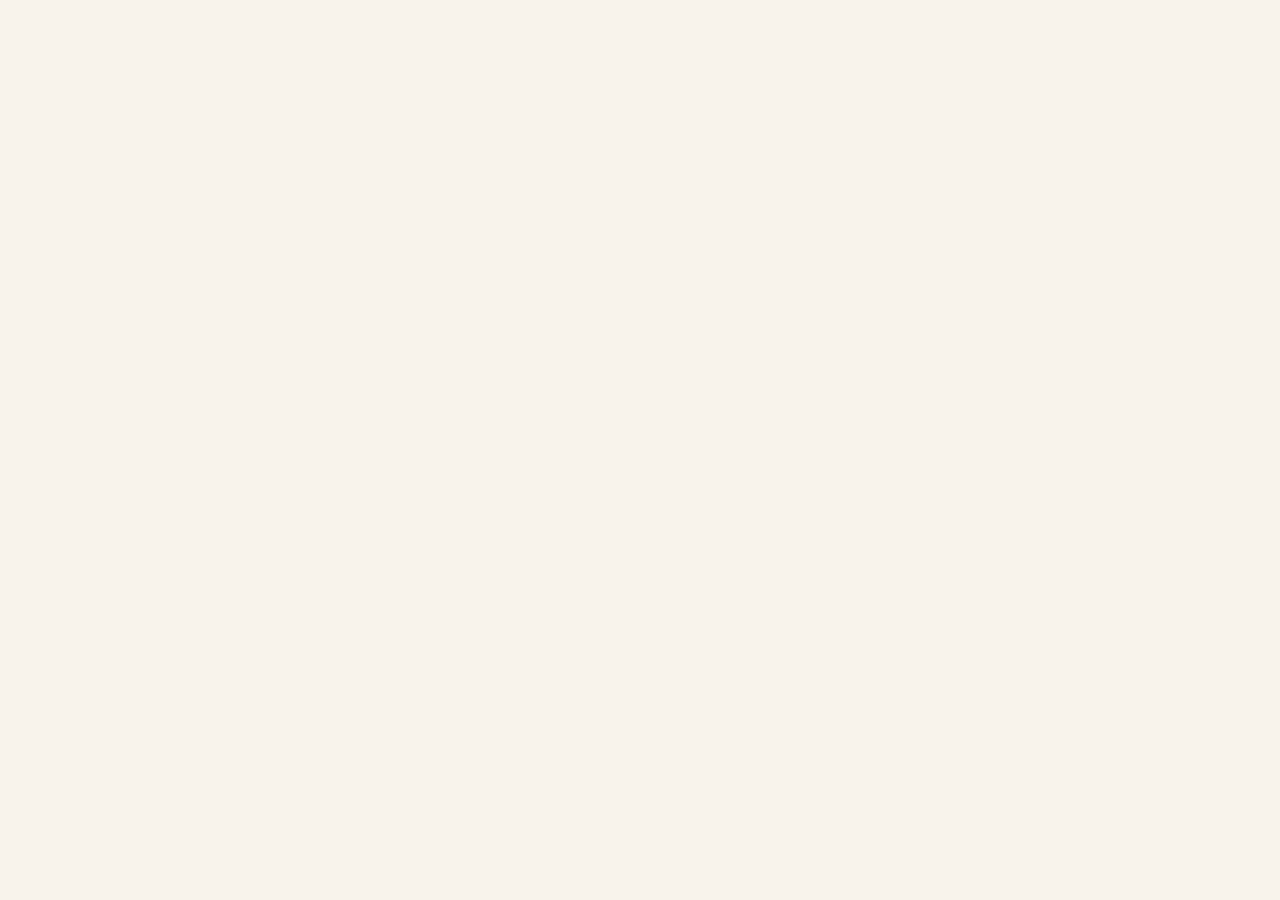
==== bevande.html @ 34ea10a6 "Create bevande.html for beverage menu" ====
<!DOCTYPE html>
<html lang="it">
<head>
    <meta charset="UTF-8">
    <meta name="viewport" content="width=device-width, initial-scale=1.0">
    <title>Bevande - Pizzeria Bella Napoli</title>
    <link rel="stylesheet" href="style.css">
</head>
<body>

    <!-- CONTENUTI DELLE PIZZE DA AGGIUNGERE -->

</body>
</html>
---- style.css ----
* {
    margin: 0;
    padding: 0;
    box-sizing: border-box;
}

body {
    font-family: Arial, sans-serif;
    background-color: #f8f3eb;
    color: #292929;
}

nav {
    display: flex;
    justify-content: space-between;
    align-items: center;
    padding: 20px 8%;
    background-color: #8b2020;
}

.logo {
    color: white;
    font-size: 24px;
    font-weight: bold;
    text-decoration: none;
}

.nav-links {
    display: flex;
    gap: 25px;
}

.nav-links a {
    color: white;
    text-decoration: none;
}

.nav-links a:hover {
    color: #ffd27d;
}

.hero {
    min-height: 80vh;
    display: flex;
    flex-direction: column;
    justify-content: center;
    align-items: center;
    text-align: center;
    padding: 30px;
}

.hero h1 {
    font-size: 42px;
    margin-bottom: 20px;
}

.hero p {
    max-width: 550px;
    line-height: 1.7;
    margin-bottom: 25px;
}

.button {
    background-color: #8b2020;
    color: white;
    padding: 14px 25px;
    border-radius: 6px;
    text-decoration: none;
}

.button:hover {
    background-color: #641515;
}
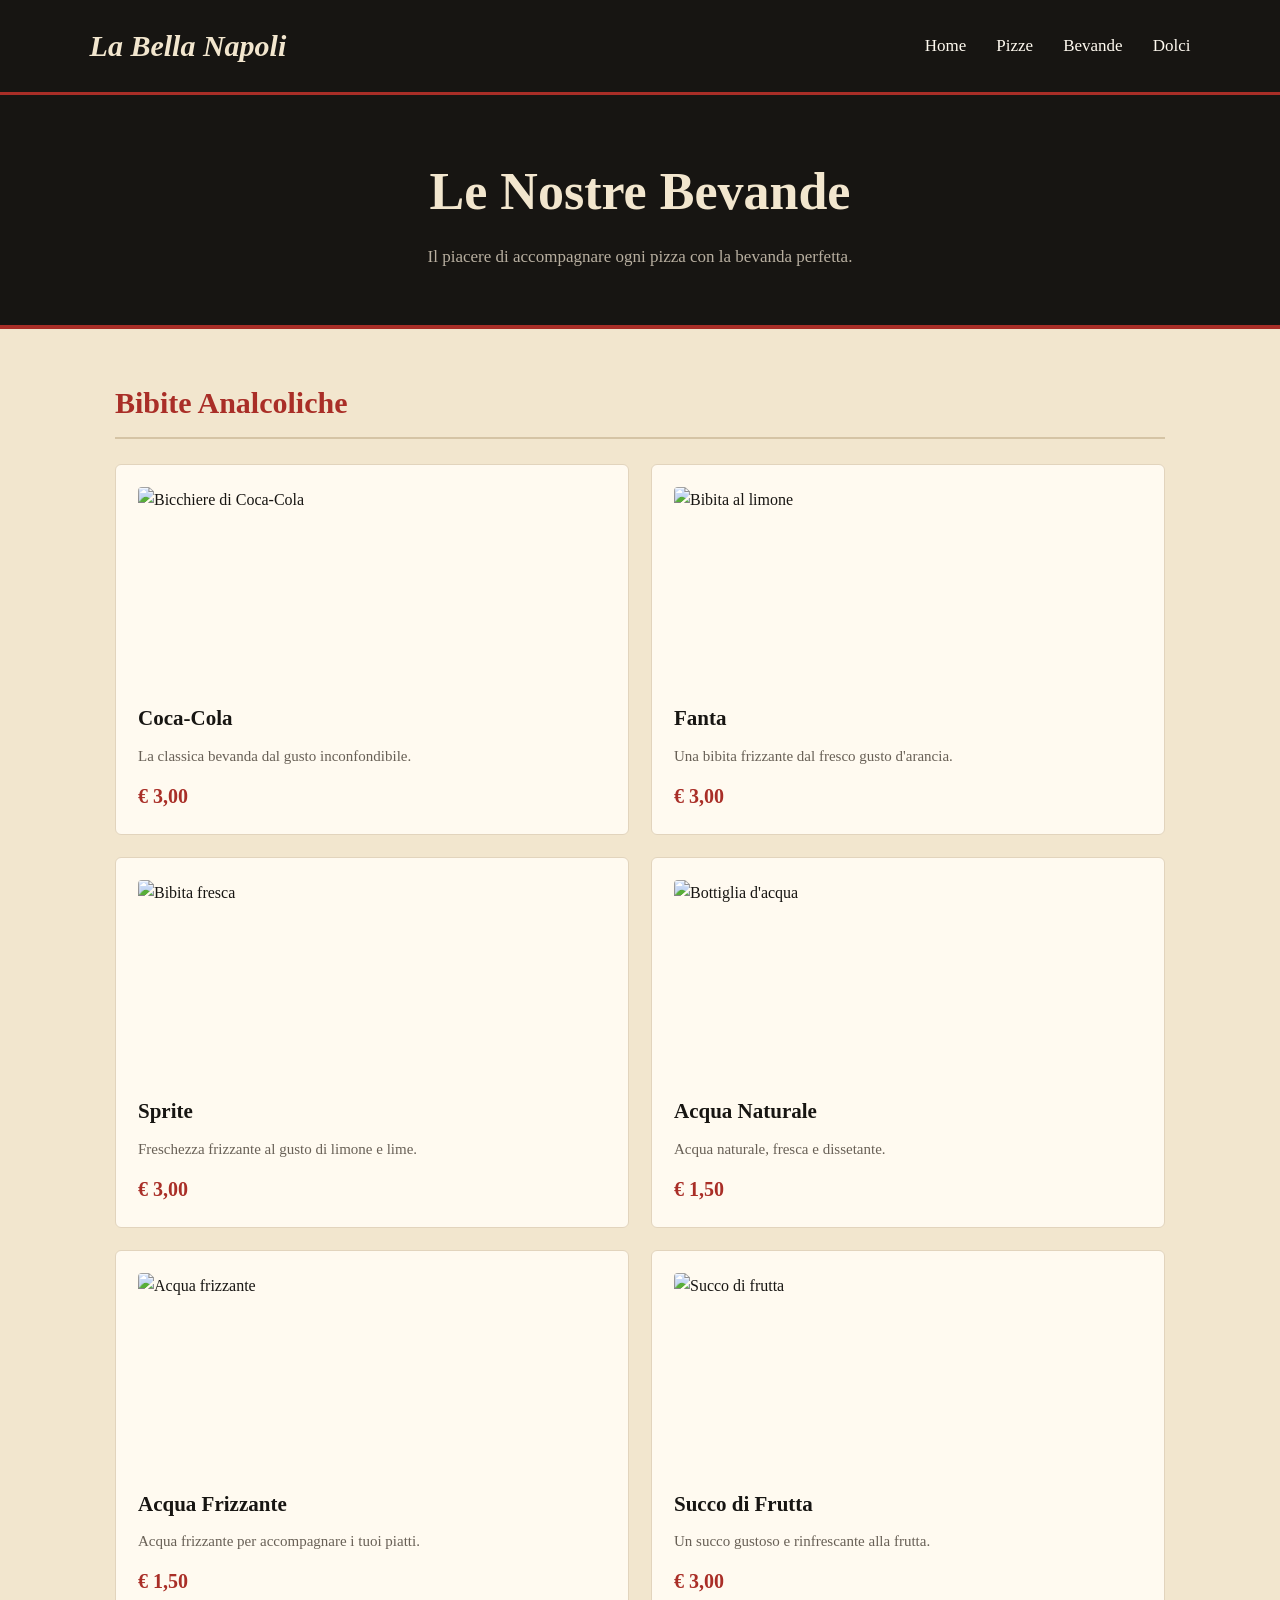
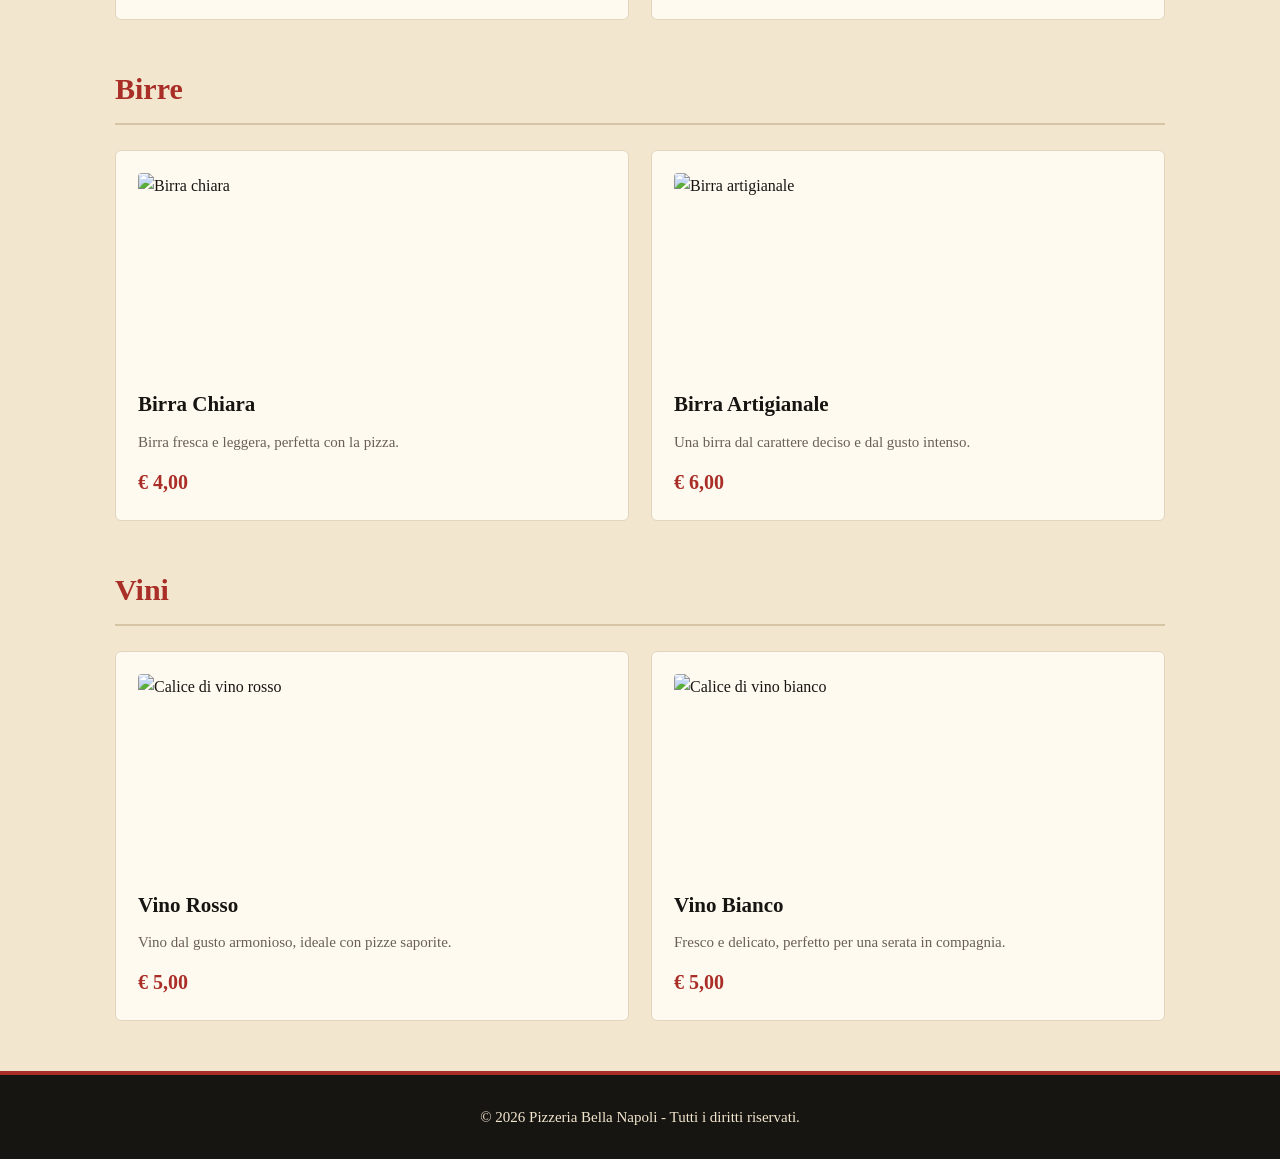
==== commit d1838976: "Update bevande.html" ====
--- a/bevande.html
+++ b/bevande.html
@@ -9,7 +9,157 @@
 </head>
 <body>
 
-    <!-- CONTENUTI DELLE PIZZE DA AGGIUNGERE -->
+    <!-- NAVBAR -->
+
+    <nav>
+        <a href="index.html" class="logo">La Bella Napoli</a>
+
+        <div class="nav-links">
+            <a href="index.html">Home</a>
+            <a href="pizze.html">Pizze</a>
+            <a href="bevande.html">Bevande</a>
+            <a href="dolci.html">Dolci</a>
+        </div>
+    </nav>
+
+    <!-- TITOLO DELLA PAGINA -->
+
+    <header class="page-header">
+        <h1>Le Nostre Bevande</h1>
+        <p>Il piacere di accompagnare ogni pizza con la bevanda perfetta.</p>
+    </header>
+
+    <!-- CONTENUTO DEL MENU -->
+
+    <main class="menu-container">
+
+        <!-- BIBITE -->
+
+        <section class="menu-section">
+            <h2>Bibite Analcoliche</h2>
+
+            <div class="menu-items">
+
+                <article class="menu-item">
+                    <img src="https://images.unsplash.com/photo-1622483767028-3f66f32aef97?auto=format&fit=crop&w=800&q=85"
+                         alt="Bicchiere di Coca-Cola">
+
+                    <h3>Coca-Cola</h3>
+                    <p>La classica bevanda dal gusto inconfondibile.</p>
+                    <span class="price">€ 3,00</span>
+                </article>
+
+                <article class="menu-item">
+                    <img src="https://images.unsplash.com/photo-1513558161293-cdaf765edfd7?auto=format&fit=crop&w=800&q=85"
+                         alt="Bibita al limone">
+
+                    <h3>Fanta</h3>
+                    <p>Una bibita frizzante dal fresco gusto d'arancia.</p>
+                    <span class="price">€ 3,00</span>
+                </article>
+
+                <article class="menu-item">
+                    <img src="https://images.unsplash.com/photo-1513558161293-cdaf765edfd7?auto=format&fit=crop&w=800&q=85"
+                         alt="Bibita fresca">
+
+                    <h3>Sprite</h3>
+                    <p>Freschezza frizzante al gusto di limone e lime.</p>
+                    <span class="price">€ 3,00</span>
+                </article>
+
+                <article class="menu-item">
+                    <img src="https://images.unsplash.com/photo-1548839140-29a749e1cf4d?auto=format&fit=crop&w=800&q=85"
+                         alt="Bottiglia d'acqua">
+
+                    <h3>Acqua Naturale</h3>
+                    <p>Acqua naturale, fresca e dissetante.</p>
+                    <span class="price">€ 1,50</span>
+                </article>
+
+                <article class="menu-item">
+                    <img src="https://images.unsplash.com/photo-1548839140-29a749e1cf4d?auto=format&fit=crop&w=800&q=85"
+                         alt="Acqua frizzante">
+
+                    <h3>Acqua Frizzante</h3>
+                    <p>Acqua frizzante per accompagnare i tuoi piatti.</p>
+                    <span class="price">€ 1,50</span>
+                </article>
+
+                <article class="menu-item">
+                    <img src="https://images.unsplash.com/photo-1600271886742-f049cd451bba?auto=format&fit=crop&w=800&q=85"
+                         alt="Succo di frutta">
+
+                    <h3>Succo di Frutta</h3>
+                    <p>Un succo gustoso e rinfrescante alla frutta.</p>
+                    <span class="price">€ 3,00</span>
+                </article>
+
+            </div>
+        </section>
+
+        <!-- BIRRE -->
+
+        <section class="menu-section">
+            <h2>Birre</h2>
+
+            <div class="menu-items">
+
+                <article class="menu-item">
+                    <img src="https://images.unsplash.com/photo-1608270586620-248524c67de9?auto=format&fit=crop&w=800&q=85"
+                         alt="Birra chiara">
+
+                    <h3>Birra Chiara</h3>
+                    <p>Birra fresca e leggera, perfetta con la pizza.</p>
+                    <span class="price">€ 4,00</span>
+                </article>
+
+                <article class="menu-item">
+                    <img src="https://images.unsplash.com/photo-1535958636474-b021ee887b13?auto=format&fit=crop&w=800&q=85"
+                         alt="Birra artigianale">
+
+                    <h3>Birra Artigianale</h3>
+                    <p>Una birra dal carattere deciso e dal gusto intenso.</p>
+                    <span class="price">€ 6,00</span>
+                </article>
+
+            </div>
+        </section>
+
+        <!-- VINI -->
+
+        <section class="menu-section">
+            <h2>Vini</h2>
+
+            <div class="menu-items">
+
+                <article class="menu-item">
+                    <img src="https://images.unsplash.com/photo-1510812431401-41d2bd2722f3?auto=format&fit=crop&w=800&q=85"
+                         alt="Calice di vino rosso">
+
+                    <h3>Vino Rosso</h3>
+                    <p>Vino dal gusto armonioso, ideale con pizze saporite.</p>
+                    <span class="price">€ 5,00</span>
+                </article>
+
+                <article class="menu-item">
+                    <img src="https://images.unsplash.com/photo-1516594915697-87eb3b1c14ea?auto=format&fit=crop&w=800&q=85"
+                         alt="Calice di vino bianco">
+
+                    <h3>Vino Bianco</h3>
+                    <p>Fresco e delicato, perfetto per una serata in compagnia.</p>
+                    <span class="price">€ 5,00</span>
+                </article>
+
+            </div>
+        </section>
+
+    </main>
+
+    <!-- FOOTER -->
+
+    <footer>
+        <p>&copy; 2026 Pizzeria Bella Napoli - Tutti i diritti riservati.</p>
+    </footer>
 
 </body>
 </html>
--- a/style.css
+++ b/style.css
@@ -1,3 +1,7 @@
+
+/* =========================
+   RESET E IMPOSTAZIONI BASE
+========================= */
 
 * {
     margin: 0;
@@ -5,70 +9,315 @@
     box-sizing: border-box;
 }
 
+:root {
+    --nero: #171512;
+    --rosso: #a92e27;
+    --rosso-scuro: #7d201c;
+    --crema: #f2e6ce;
+    --bianco: #fffaf0;
+    --verde: #526747;
+    --grigio: #b8afa0;
+}
+
+html {
+    scroll-behavior: smooth;
+}
+
 body {
-    font-family: Arial, sans-serif;
-    background-color: #f8f3eb;
-    color: #292929;
-}
+    font-family: Georgia, "Times New Roman", serif;
+    background-color: var(--crema);
+    color: var(--nero);
+    line-height: 1.6;
+}
+
+a {
+    color: inherit;
+    text-decoration: none;
+}
+
+img {
+    display: block;
+    max-width: 100%;
+}
+
+/* =========================
+   NAVBAR
+========================= */
 
 nav {
     display: flex;
     justify-content: space-between;
     align-items: center;
-    padding: 20px 8%;
-    background-color: #8b2020;
+    padding: 22px 7%;
+    background-color: var(--nero);
+    color: var(--bianco);
+    border-bottom: 3px solid var(--rosso);
 }
 
 .logo {
-    color: white;
-    font-size: 24px;
+    font-size: 30px;
+    font-style: italic;
     font-weight: bold;
-    text-decoration: none;
+    color: var(--crema);
 }
 
 .nav-links {
     display: flex;
-    gap: 25px;
+    align-items: center;
+    gap: 30px;
 }
 
 .nav-links a {
-    color: white;
-    text-decoration: none;
+    font-size: 17px;
+    transition: color 0.3s;
 }
 
 .nav-links a:hover {
-    color: #ffd27d;
-}
+    color: #d94a40;
+}
+
+/* =========================
+   HOME PAGE
+========================= */
 
 .hero {
-    min-height: 80vh;
+    min-height: 75vh;
     display: flex;
     flex-direction: column;
     justify-content: center;
-    align-items: center;
-    text-align: center;
-    padding: 30px;
+    align-items: flex-start;
+    padding: 80px 10%;
+    background:
+        linear-gradient(
+            90deg,
+            rgba(23, 21, 18, 0.97),
+            rgba(23, 21, 18, 0.65)
+        ),
+        url("https://images.unsplash.com/photo-1579751626657-72bc17010498?auto=format&fit=crop&w=1800&q=85")
+        center/cover no-repeat;
+    color: var(--bianco);
 }
 
 .hero h1 {
-    font-size: 42px;
-    margin-bottom: 20px;
+    max-width: 700px;
+    font-size: clamp(38px, 6vw, 68px);
+    line-height: 1.1;
+    margin-bottom: 25px;
+}
+
+.hero h1 span {
+    color: #d33a30;
 }
 
 .hero p {
     max-width: 550px;
-    line-height: 1.7;
+    font-size: 19px;
+    color: var(--crema);
+    margin-bottom: 30px;
+}
+
+/* =========================
+   PULSANTI
+========================= */
+
+.button {
+    display: inline-block;
+    padding: 13px 28px;
+    background-color: var(--rosso);
+    color: white;
+    border: 2px solid var(--rosso);
+    border-radius: 4px;
+    font-size: 17px;
+    font-weight: bold;
+    transition: background-color 0.3s, transform 0.3s;
+}
+
+.button:hover {
+    background-color: var(--rosso-scuro);
+    border-color: var(--rosso-scuro);
+    transform: translateY(-2px);
+}
+
+/* =========================
+   TITOLI DELLE PAGINE
+========================= */
+
+.page-header {
+    text-align: center;
+    padding: 55px 20px;
+    background-color: var(--nero);
+    color: var(--crema);
+    border-bottom: 4px solid var(--rosso);
+}
+
+.page-header h1 {
+    font-size: clamp(34px, 5vw, 52px);
+    margin-bottom: 10px;
+}
+
+.page-header p {
+    color: var(--grigio);
+    font-size: 17px;
+}
+
+/* =========================
+   CONTENUTO DEL MENU
+========================= */
+
+.menu-container {
+    max-width: 1100px;
+    margin: 50px auto;
+    padding: 0 25px;
+}
+
+.menu-section {
+    margin-bottom: 45px;
+}
+
+.menu-section h2 {
+    font-size: 30px;
+    color: var(--rosso);
     margin-bottom: 25px;
-}
-
-.button {
-    background-color: #8b2020;
-    color: white;
-    padding: 14px 25px;
+    padding-bottom: 10px;
+    border-bottom: 2px solid #d5c4a5;
+}
+
+/* =========================
+   SINGOLI PRODOTTI
+========================= */
+
+.menu-items {
+    display: grid;
+    grid-template-columns: repeat(2, minmax(0, 1fr));
+    gap: 22px;
+}
+
+.menu-item {
+    padding: 22px;
+    background-color: var(--bianco);
+    border: 1px solid #e2d4bd;
     border-radius: 6px;
-    text-decoration: none;
-}
-
-.button:hover {
-    background-color: #641515;
-}
+    transition: transform 0.3s, box-shadow 0.3s;
+}
+
+.menu-item:hover {
+    transform: translateY(-4px);
+    box-shadow: 0 8px 20px rgba(23, 21, 18, 0.1);
+}
+
+.menu-item h3 {
+    font-size: 21px;
+    margin-bottom: 8px;
+}
+
+.menu-item p {
+    color: #686056;
+    font-size: 15px;
+}
+
+.menu-item .price {
+    display: block;
+    margin-top: 12px;
+    color: var(--rosso);
+    font-size: 20px;
+    font-weight: bold;
+}
+
+/* =========================
+   IMMAGINI DEI PRODOTTI
+========================= */
+
+.menu-item img {
+    width: 100%;
+    height: 200px;
+    object-fit: cover;
+    border-radius: 4px;
+    margin-bottom: 15px;
+}
+
+/* =========================
+   FOOTER
+========================= */
+
+footer {
+    padding: 30px 20px;
+    background-color: var(--nero);
+    color: var(--crema);
+    text-align: center;
+    border-top: 4px solid var(--rosso);
+}
+
+footer p {
+    font-size: 15px;
+}
+
+/* =========================
+   RESPONSIVE - TABLET E MOBILE
+========================= */
+
+@media (max-width: 768px) {
+    nav {
+        flex-direction: column;
+        gap: 18px;
+        padding: 20px;
+    }
+
+    .logo {
+        font-size: 26px;
+    }
+
+    .nav-links {
+        justify-content: center;
+        flex-wrap: wrap;
+        gap: 12px 20px;
+    }
+
+    .nav-links a {
+        font-size: 15px;
+    }
+
+    .hero {
+        min-height: 65vh;
+        padding: 60px 7%;
+        background-position: center;
+    }
+
+    .hero h1 {
+        font-size: 40px;
+    }
+
+    .hero p {
+        font-size: 17px;
+    }
+
+    .menu-container {
+        margin: 30px auto;
+        padding: 0 16px;
+    }
+
+    .menu-items {
+        grid-template-columns: 1fr;
+    }
+
+    .menu-item img {
+        height: 220px;
+    }
+
+    .page-header {
+        padding: 40px 15px;
+    }
+}
+
+@media (max-width: 400px) {
+    .nav-links {
+        gap: 10px 14px;
+    }
+
+    .nav-links a {
+        font-size: 14px;
+    }
+
+    .hero h1 {
+        font-size: 34px;
+    }
+}
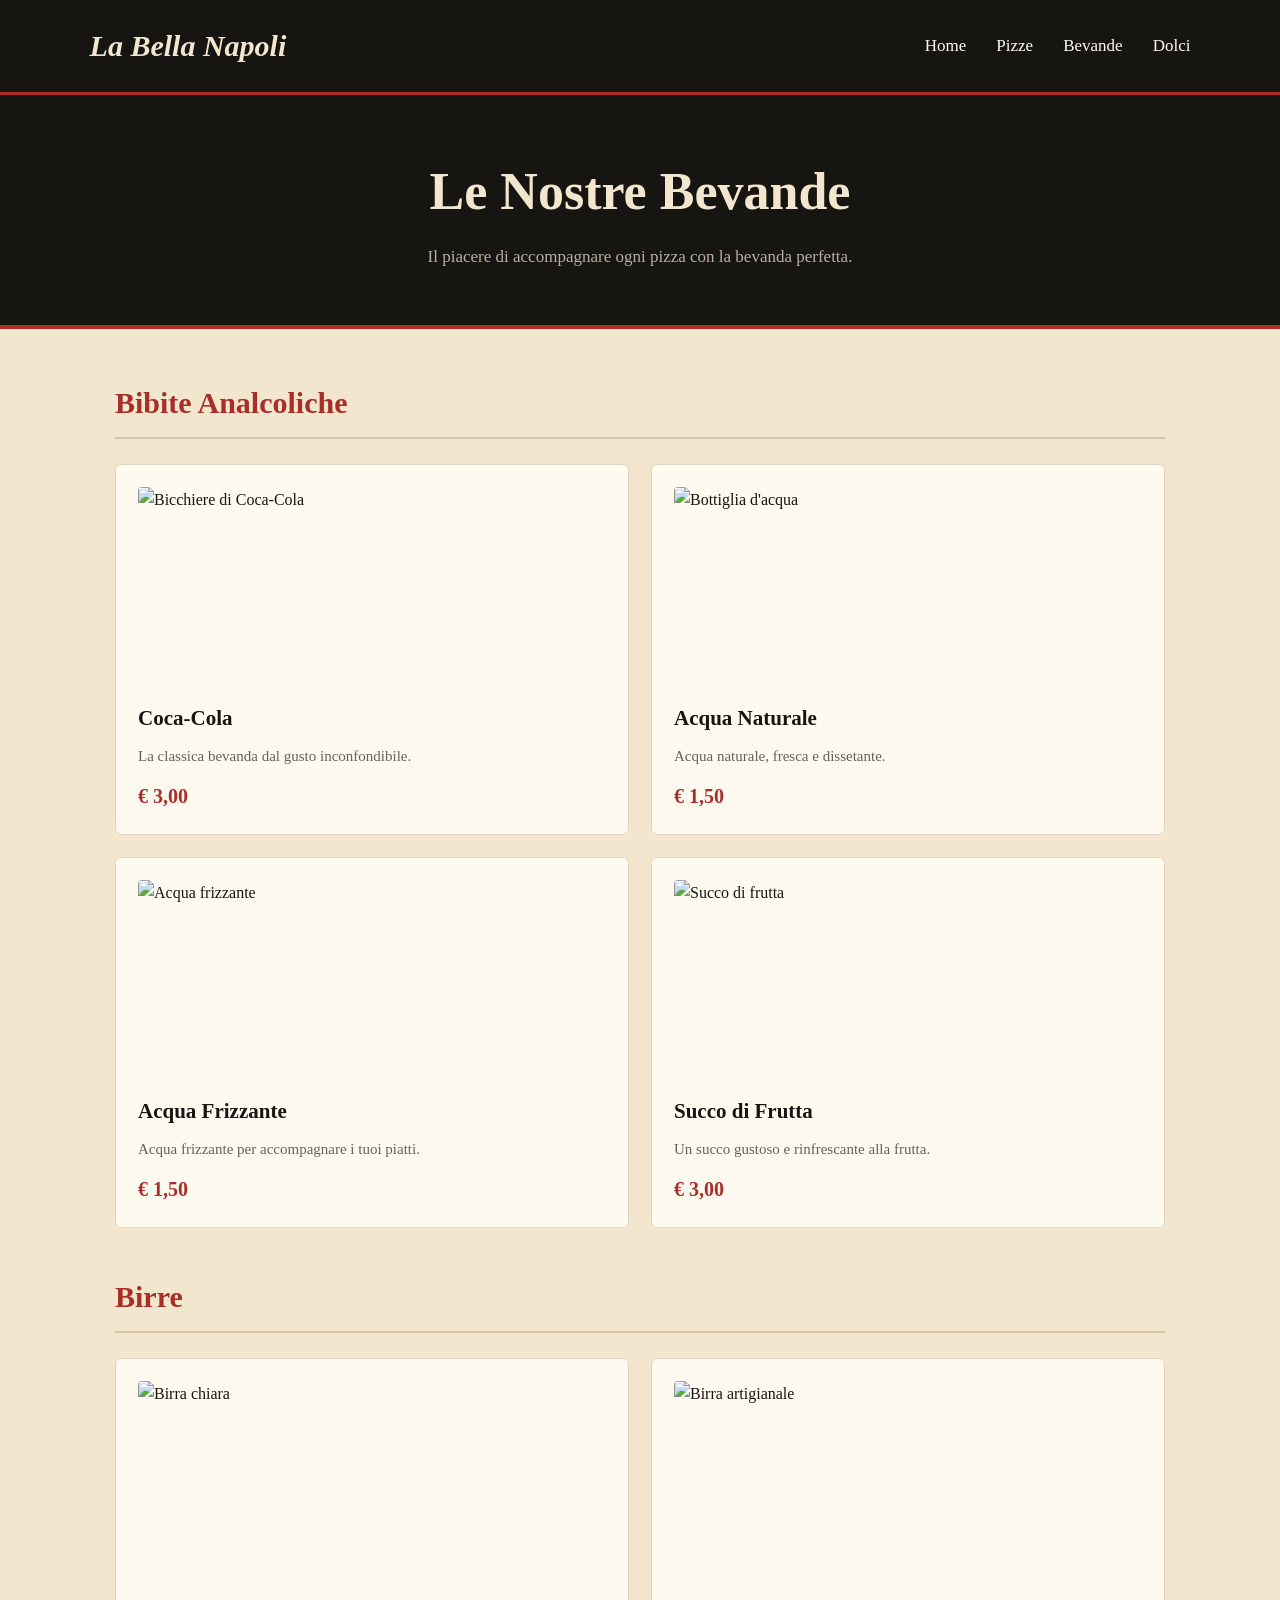
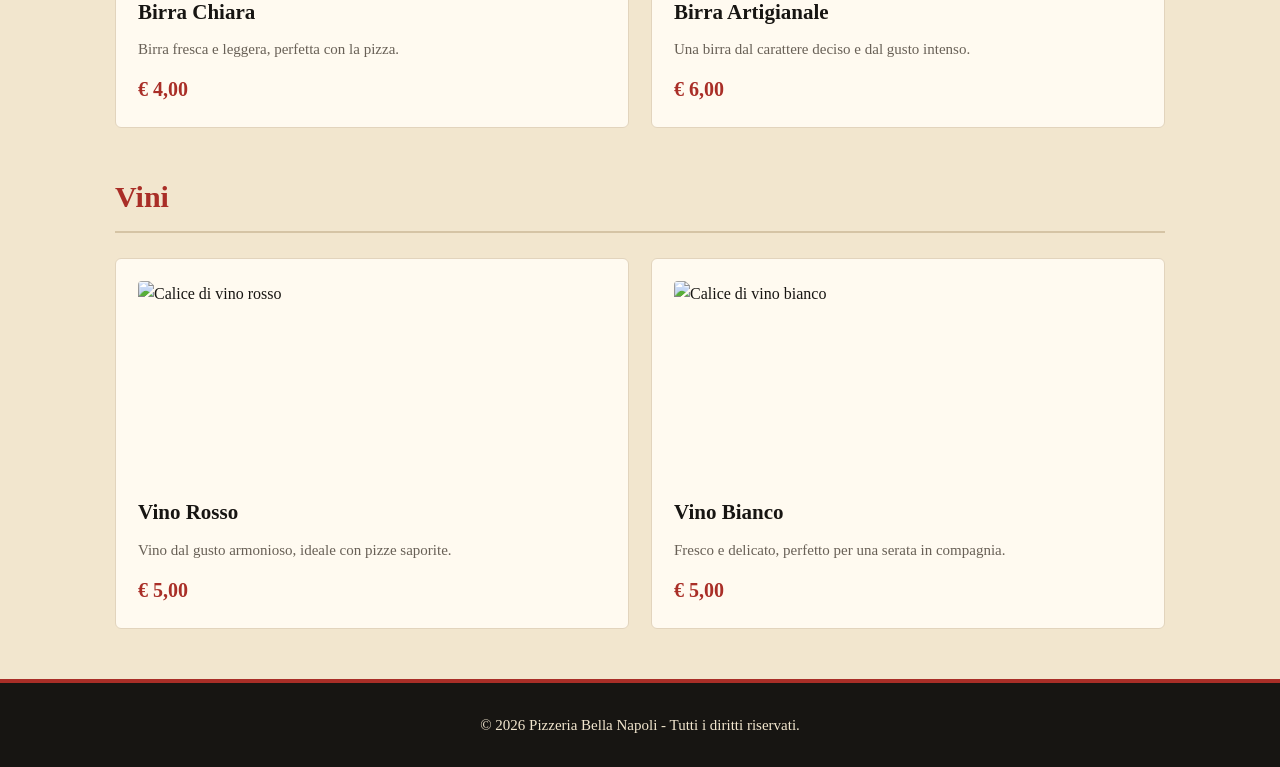
==== commit 8fcd3760: "Remove Fanta and Sprite from beverage menu Removed Fanta and Sprite menu items from bevande.html." ====
--- a/bevande.html
+++ b/bevande.html
@@ -46,24 +46,6 @@
 
                     <h3>Coca-Cola</h3>
                     <p>La classica bevanda dal gusto inconfondibile.</p>
-                    <span class="price">€ 3,00</span>
-                </article>
-
-                <article class="menu-item">
-                    <img src="https://images.unsplash.com/photo-1513558161293-cdaf765edfd7?auto=format&fit=crop&w=800&q=85"
-                         alt="Bibita al limone">
-
-                    <h3>Fanta</h3>
-                    <p>Una bibita frizzante dal fresco gusto d'arancia.</p>
-                    <span class="price">€ 3,00</span>
-                </article>
-
-                <article class="menu-item">
-                    <img src="https://images.unsplash.com/photo-1513558161293-cdaf765edfd7?auto=format&fit=crop&w=800&q=85"
-                         alt="Bibita fresca">
-
-                    <h3>Sprite</h3>
-                    <p>Freschezza frizzante al gusto di limone e lime.</p>
                     <span class="price">€ 3,00</span>
                 </article>
 
